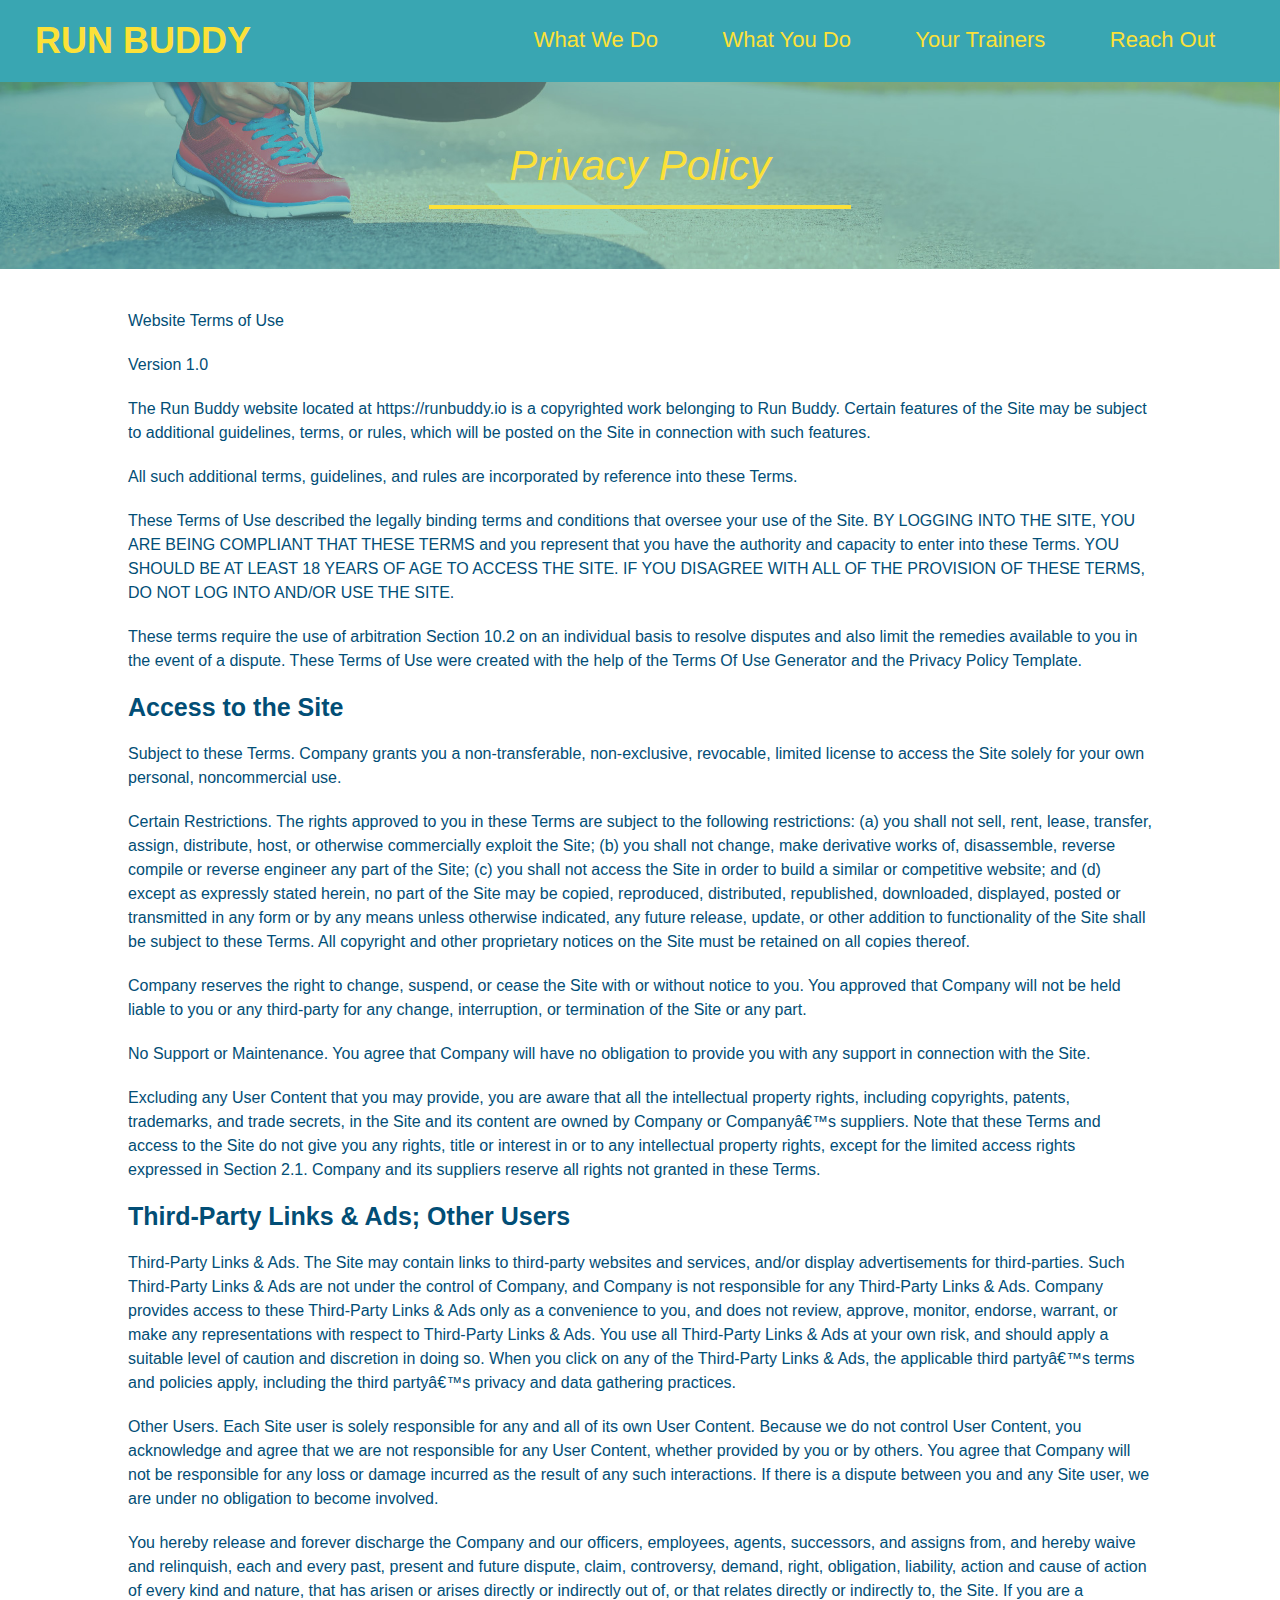
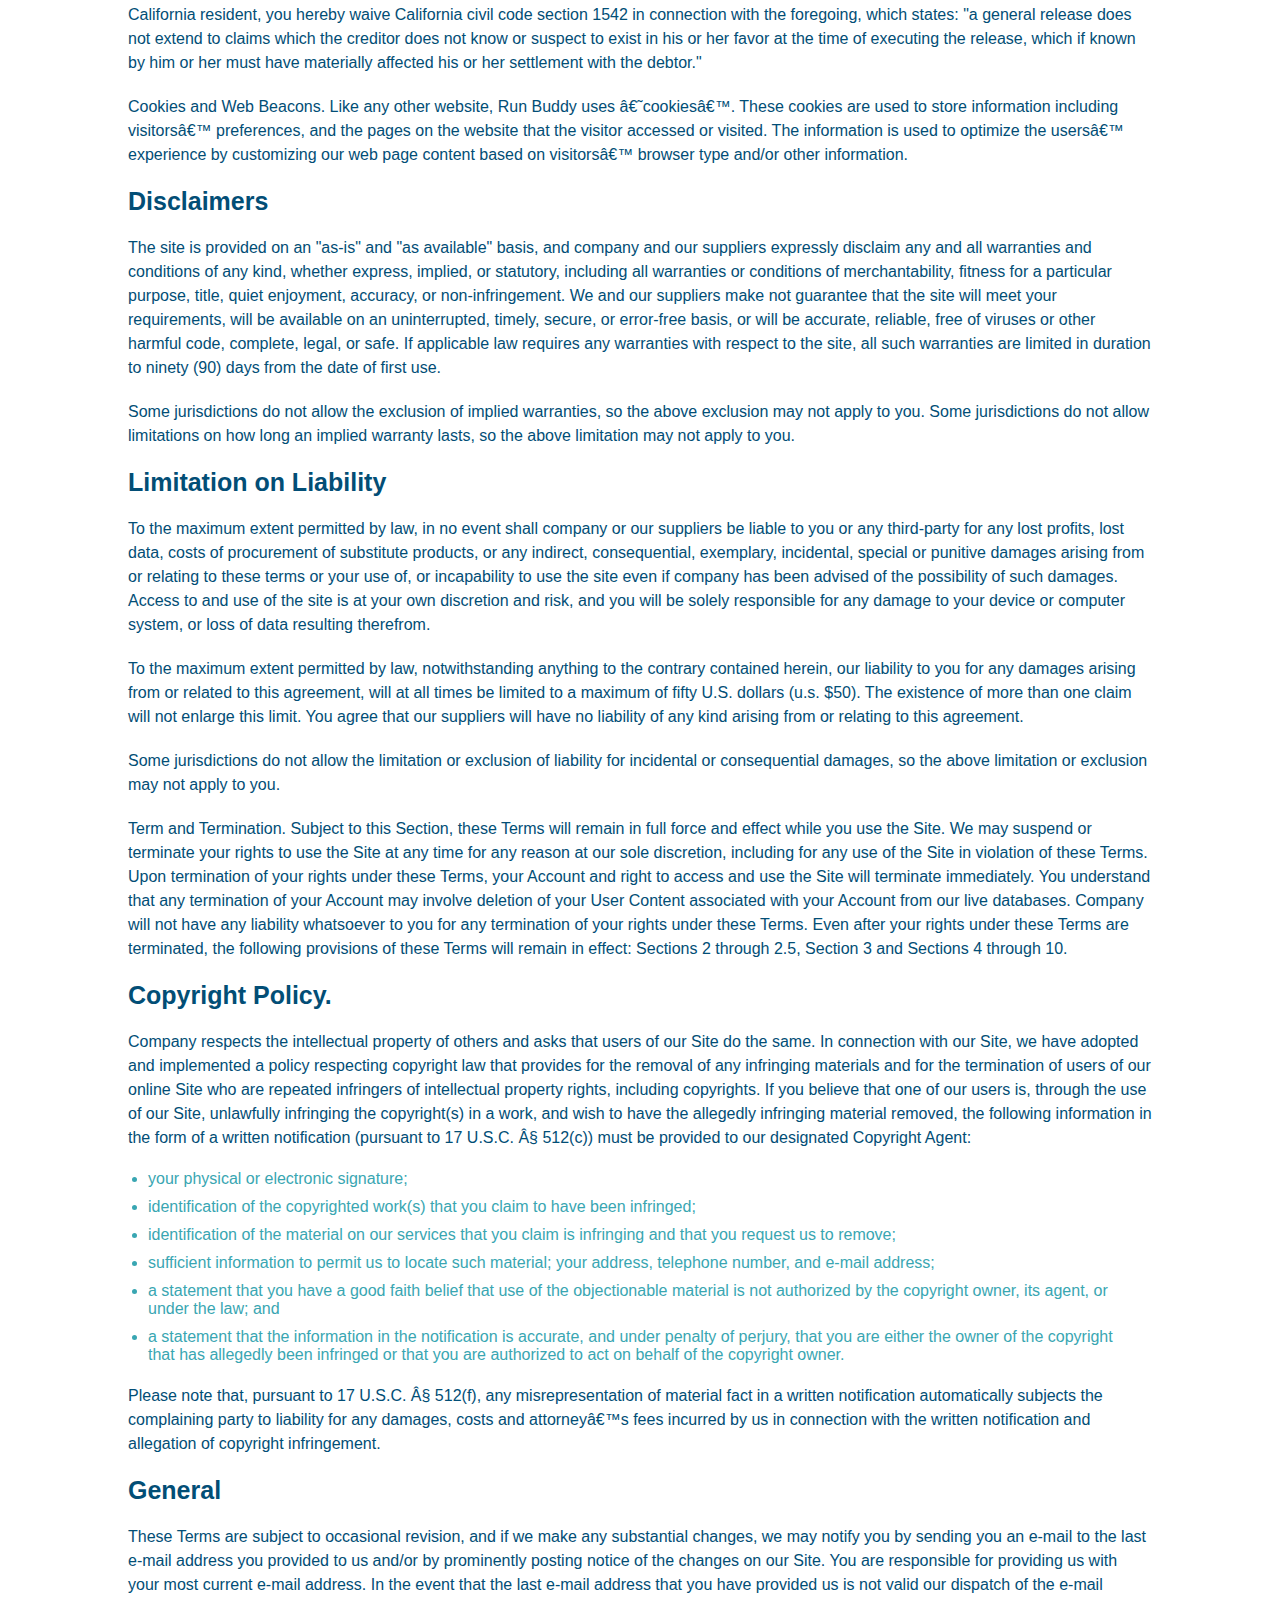
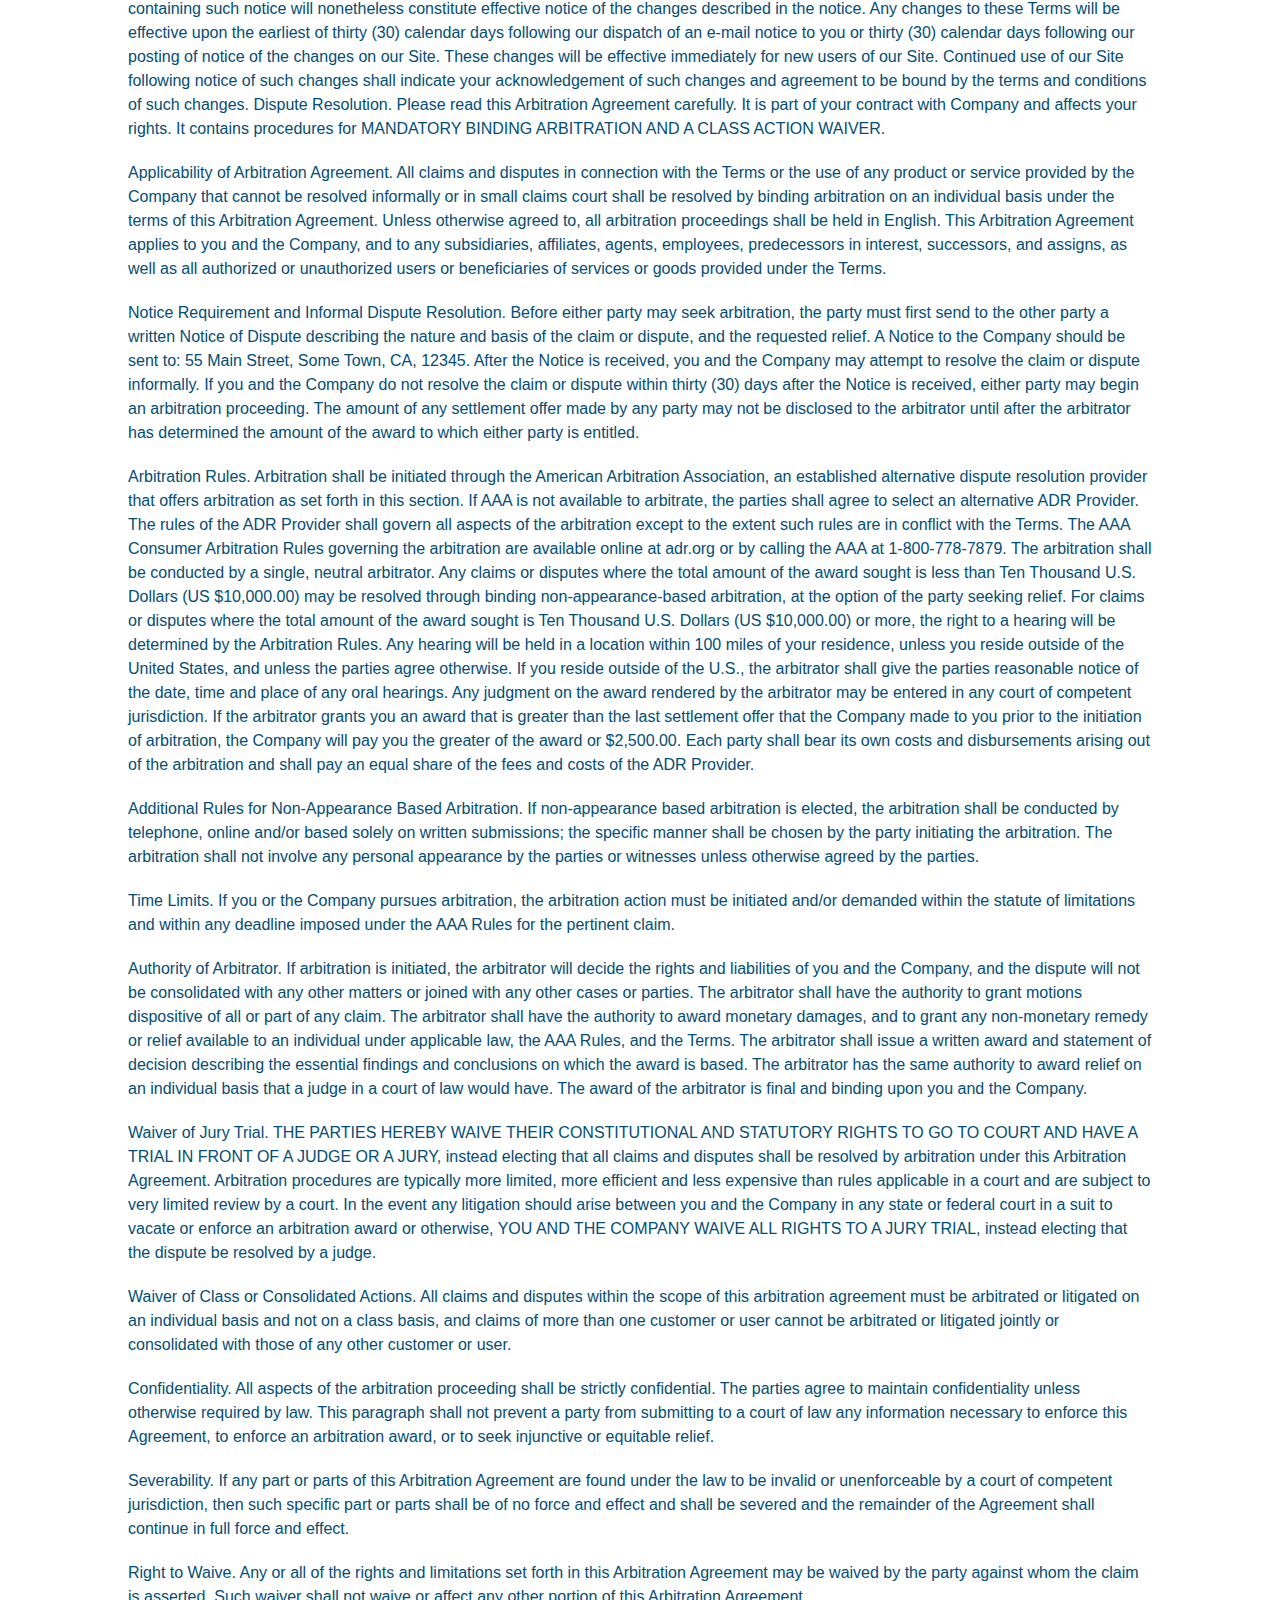
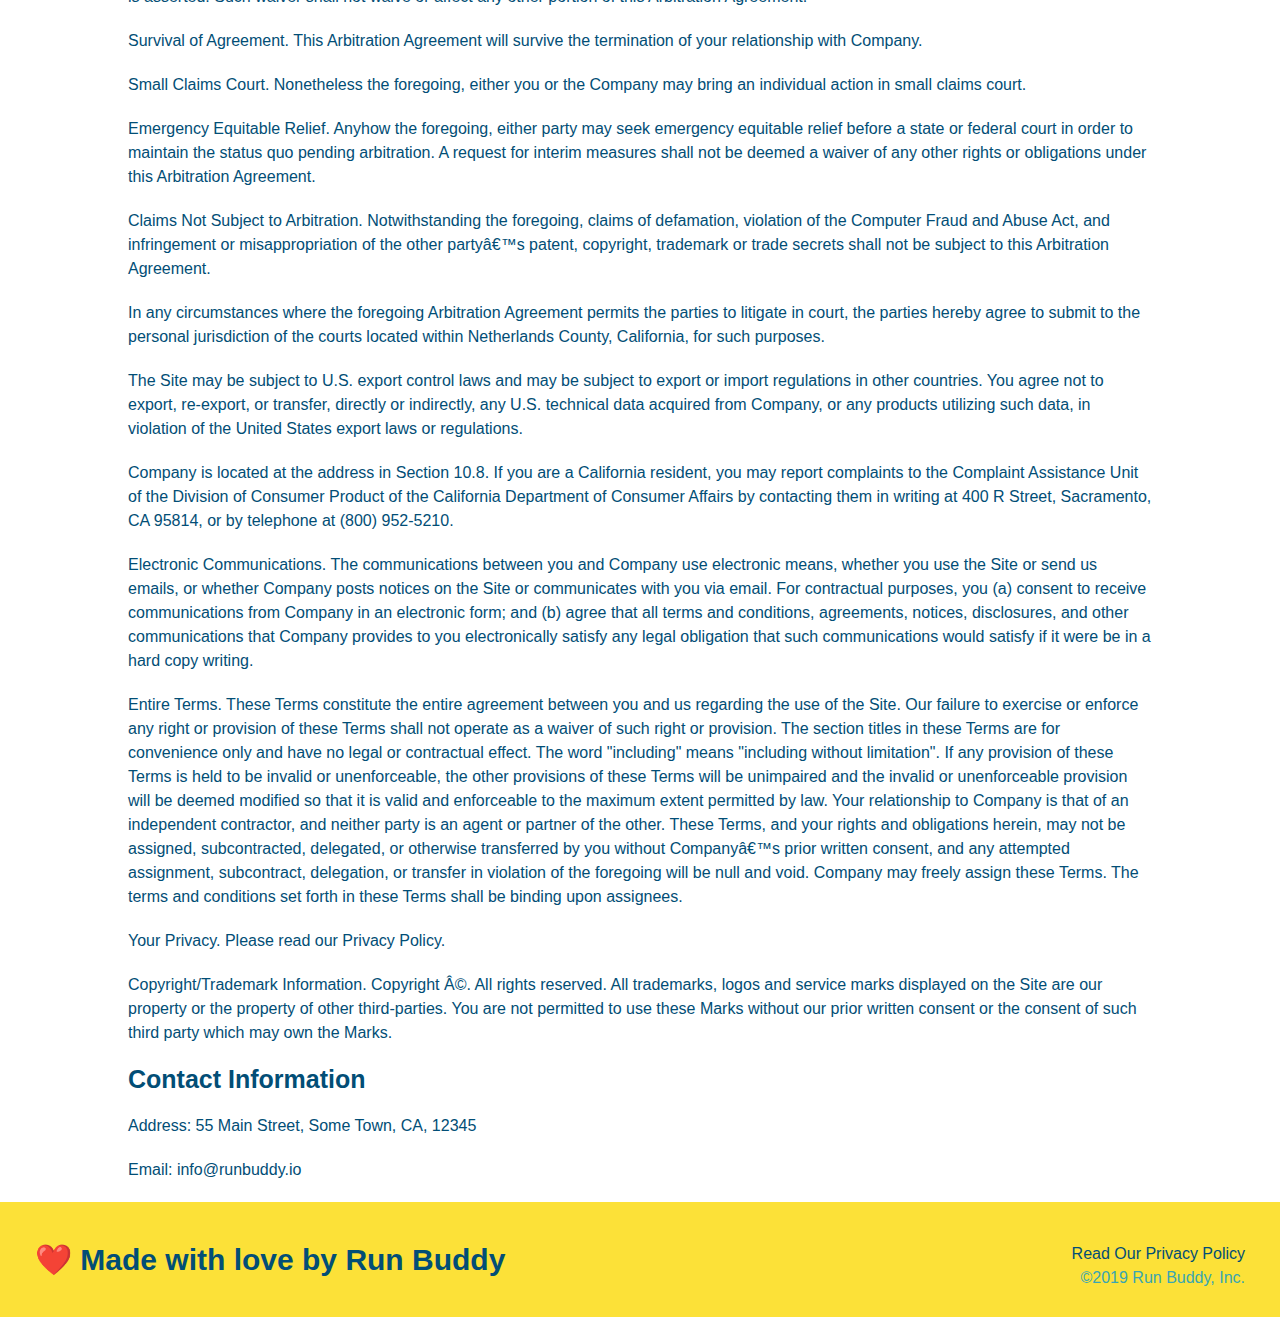
==== privacy-policy.html @ 87c9208b "Navigation updates" ====
<html lang="en">
    <head>
        <link rel="stylesheet" href="./assets/css/style.css">
        <link rel="stylesheet" href="./assets/css/secondary-styles.css">
        <meta charset="UTF-8" />
        <title>Privacy Policy - Run Buddy</title>
    </head>
    <header>
        <h1>
           <a href="./index.html">RUN BUDDY</a> 
        </h1>
        <nav>
            <ul>
                <li>
                    <a href="./index.html#what-we-do">What We Do</a>
                </li>
                <li>
                    <a href="./index.html#what-you-do">What You Do</a>
                </li>
                <li>
                    <a href="./index.html#your-trainers">Your Trainers</a>
                </li>
                <li>
                    <a href="./index.html#reach-out">Reach Out</a>
                </li>
            </ul>

        </nav>
    </header>
    <section class="hero">
        <h2 class="page-title">
            Privacy Policy
        </h2>
    </section>
    <article class="secondary-content">
        
      <p>
        Website Terms of Use
      </p>

      <p>
        Version 1.0
      </p>

      <p>
        The Run Buddy website located at https://runbuddy.io is a copyrighted work belonging to Run Buddy. Certain
        features of the Site may be subject to additional guidelines, terms, or rules, which will be posted on the Site
        in connection with such features.
      </p>

      <p>
        All such additional terms, guidelines, and rules are incorporated by reference into these Terms.
      </p>

      <p>
        These Terms of Use described the legally binding terms and conditions that oversee your use of the Site. BY
        LOGGING INTO THE SITE, YOU ARE BEING COMPLIANT THAT THESE TERMS and you represent that you have the authority
        and capacity to enter into these Terms. YOU SHOULD BE AT LEAST 18 YEARS OF AGE TO ACCESS THE SITE. IF YOU
        DISAGREE WITH ALL OF THE PROVISION OF THESE TERMS, DO NOT LOG INTO AND/OR USE THE SITE.
      </p>

      <p>
        These terms require the use of arbitration Section 10.2 on an individual basis to resolve disputes and also
        limit the remedies available to you in the event of a dispute. These Terms of Use were created with the help of
        the Terms Of Use Generator and the Privacy Policy Template.
      </p>

      <h3>
        Access to the Site
      </h3>

      <p>
        Subject to these Terms. Company grants you a non-transferable, non-exclusive, revocable, limited license to
        access the Site solely for your own personal, noncommercial use.
      </p>

      <p>
        Certain Restrictions. The rights approved to you in these Terms are subject to the following restrictions: (a)
        you shall not sell, rent, lease, transfer, assign, distribute, host, or otherwise commercially exploit the Site;
        (b) you shall not change, make derivative works of, disassemble, reverse compile or reverse engineer any part of
        the Site; (c) you shall not access the Site in order to build a similar or competitive website; and (d) except
        as expressly stated herein, no part of the Site may be copied, reproduced, distributed, republished, downloaded,
        displayed, posted or transmitted in any form or by any means unless otherwise indicated, any future release,
        update, or other addition to functionality of the Site shall be subject to these Terms. All copyright and other
        proprietary notices on the Site must be retained on all copies thereof.
      </p>

      <p>
        Company reserves the right to change, suspend, or cease the Site with or without notice to you. You approved
        that Company will not be held liable to you or any third-party for any change, interruption, or termination of
        the Site or any part.
      </p>

      <p>
        No Support or Maintenance. You agree that Company will have no obligation to provide you with any support in
        connection with the Site.
      </p>

      <p>
        Excluding any User Content that you may provide, you are aware that all the intellectual property rights,
        including copyrights, patents, trademarks, and trade secrets, in the Site and its content are owned by Company
        or Companyâ€™s suppliers. Note that these Terms and access to the Site do not give you any rights, title or
        interest in or to any intellectual property rights, except for the limited access rights expressed in Section
        2.1. Company and its suppliers reserve all rights not granted in these Terms.
      </p>

      <h3>
        Third-Party Links & Ads; Other Users
      </h3>

      <p>
        Third-Party Links & Ads. The Site may contain links to third-party websites and services, and/or display
        advertisements for third-parties. Such Third-Party Links & Ads are not under the control of Company, and Company
        is not responsible for any Third-Party Links & Ads. Company provides access to these Third-Party Links & Ads
        only as a convenience to you, and does not review, approve, monitor, endorse, warrant, or make any
        representations with respect to Third-Party Links & Ads. You use all Third-Party Links & Ads at your own risk,
        and should apply a suitable level of caution and discretion in doing so. When you click on any of the
        Third-Party Links & Ads, the applicable third partyâ€™s terms and policies apply, including the third partyâ€™s
        privacy and data gathering practices.
      </p>

      <p>
        Other Users. Each Site user is solely responsible for any and all of its own User Content. Because we do not
        control User Content, you acknowledge and agree that we are not responsible for any User Content, whether
        provided by you or by others. You agree that Company will not be responsible for any loss or damage incurred as
        the result of any such interactions. If there is a dispute between you and any Site user, we are under no
        obligation to become involved.
      </p>

      <p>
        You hereby release and forever discharge the Company and our officers, employees, agents, successors, and
        assigns from, and hereby waive and relinquish, each and every past, present and future dispute, claim,
        controversy, demand, right, obligation, liability, action and cause of action of every kind and nature, that has
        arisen or arises directly or indirectly out of, or that relates directly or indirectly to, the Site. If you are
        a California resident, you hereby waive California civil code section 1542 in connection with the foregoing,
        which states: "a general release does not extend to claims which the creditor does not know or suspect to exist
        in his or her favor at the time of executing the release, which if known by him or her must have materially
        affected his or her settlement with the debtor."
      </p>

      <p>
        Cookies and Web Beacons. Like any other website, Run Buddy uses â€˜cookiesâ€™. These cookies are used to store
        information including visitorsâ€™ preferences, and the pages on the website that the visitor accessed or visited.
        The information is used to optimize the usersâ€™ experience by customizing our web page content based on visitorsâ€™
        browser type and/or other information.
      </p>

      <h3>
        Disclaimers
      </h3>

      <p>
        The site is provided on an "as-is" and "as available" basis, and company and our suppliers expressly disclaim
        any and all warranties and conditions of any kind, whether express, implied, or statutory, including all
        warranties or conditions of merchantability, fitness for a particular purpose, title, quiet enjoyment, accuracy,
        or non-infringement. We and our suppliers make not guarantee that the site will meet your requirements, will be
        available on an uninterrupted, timely, secure, or error-free basis, or will be accurate, reliable, free of
        viruses or other harmful code, complete, legal, or safe. If applicable law requires any warranties with respect
        to the site, all such warranties are limited in duration to ninety (90) days from the date of first use.
      </p>

      <p>
        Some jurisdictions do not allow the exclusion of implied warranties, so the above exclusion may not apply to
        you. Some jurisdictions do not allow limitations on how long an implied warranty lasts, so the above limitation
        may not apply to you.
      </p>

      <h3>
        Limitation on Liability
      </h3>

      <p>
        To the maximum extent permitted by law, in no event shall company or our suppliers be liable to you or any
        third-party for any lost profits, lost data, costs of procurement of substitute products, or any indirect,
        consequential, exemplary, incidental, special or punitive damages arising from or relating to these terms or
        your use of, or incapability to use the site even if company has been advised of the possibility of such
        damages. Access to and use of the site is at your own discretion and risk, and you will be solely responsible
        for any damage to your device or computer system, or loss of data resulting therefrom.
      </p>

      <p>
        To the maximum extent permitted by law, notwithstanding anything to the contrary contained herein, our liability
        to you for any damages arising from or related to this agreement, will at all times be limited to a maximum of
        fifty U.S. dollars (u.s. $50). The existence of more than one claim will not enlarge this limit. You agree that
        our suppliers will have no liability of any kind arising from or relating to this agreement.
      </p>

      <p>
        Some jurisdictions do not allow the limitation or exclusion of liability for incidental or consequential
        damages, so the above limitation or exclusion may not apply to you.
      </p>

      <p>
        Term and Termination. Subject to this Section, these Terms will remain in full force and effect while you use
        the Site. We may suspend or terminate your rights to use the Site at any time for any reason at our sole
        discretion, including for any use of the Site in violation of these Terms. Upon termination of your rights under
        these Terms, your Account and right to access and use the Site will terminate immediately. You understand that
        any termination of your Account may involve deletion of your User Content associated with your Account from our
        live databases. Company will not have any liability whatsoever to you for any termination of your rights under
        these Terms. Even after your rights under these Terms are terminated, the following provisions of these Terms
        will remain in effect: Sections 2 through 2.5, Section 3 and Sections 4 through 10.
      </p>

      <h3>
        Copyright Policy.
      </h3>

      <p>
        Company respects the intellectual property of others and asks that users of our Site do the same. In connection
        with our Site, we have adopted and implemented a policy respecting copyright law that provides for the removal
        of any infringing materials and for the termination of users of our online Site who are repeated infringers of
        intellectual property rights, including copyrights. If you believe that one of our users is, through the use of
        our Site, unlawfully infringing the copyright(s) in a work, and wish to have the allegedly infringing material
        removed, the following information in the form of a written notification (pursuant to 17 U.S.C. Â§ 512(c)) must
        be provided to our designated Copyright Agent:
      </p>

      <ul>
        <li>
          your physical or electronic signature;
        </li>
        <li>
          identification of the copyrighted work(s) that you claim to have been infringed;
        </li>
        <li>
          identification of the material on our services that you claim is infringing and that you request us to remove;
        </li>
        <li>
          sufficient information to permit us to locate such material; your address, telephone number, and e-mail
          address;
        </li>
        <li>
          a statement that you have a good faith belief that use of the objectionable material is not authorized by the
          copyright owner, its agent, or under the law; and
        </li>
        <li>
          a statement that the information in the notification is accurate, and under penalty of perjury, that you are
          either the owner of the copyright that has allegedly been infringed or that you are authorized to act on
          behalf of the copyright owner.
        </li>
      </ul>

      <p>
        Please note that, pursuant to 17 U.S.C. Â§ 512(f), any misrepresentation of material fact in a written
        notification automatically subjects the complaining party to liability for any damages, costs and attorneyâ€™s
        fees incurred by us in connection with the written notification and allegation of copyright infringement.
      </p>

      <h3>
        General
      </h3>

      <p>
        These Terms are subject to occasional revision, and if we make any substantial changes, we may notify you by
        sending you an e-mail to the last e-mail address you provided to us and/or by prominently posting notice of the
        changes on our Site. You are responsible for providing us with your most current e-mail address. In the event
        that the last e-mail address that you have provided us is not valid our dispatch of the e-mail containing such
        notice will nonetheless constitute effective notice of the changes described in the notice. Any changes to these
        Terms will be effective upon the earliest of thirty (30) calendar days following our dispatch of an e-mail
        notice to you or thirty (30) calendar days following our posting of notice of the changes on our Site. These
        changes will be effective immediately for new users of our Site. Continued use of our Site following notice of
        such changes shall indicate your acknowledgement of such changes and agreement to be bound by the terms and
        conditions of such changes. Dispute Resolution. Please read this Arbitration Agreement carefully. It is part of
        your contract with Company and affects your rights. It contains procedures for MANDATORY BINDING ARBITRATION AND
        A CLASS ACTION WAIVER.
      </p>

      <p>
        Applicability of Arbitration Agreement. All claims and disputes in connection with the Terms or the use of any
        product or service provided by the Company that cannot be resolved informally or in small claims court shall be
        resolved by binding arbitration on an individual basis under the terms of this Arbitration Agreement. Unless
        otherwise agreed to, all arbitration proceedings shall be held in English. This Arbitration Agreement applies to
        you and the Company, and to any subsidiaries, affiliates, agents, employees, predecessors in interest,
        successors, and assigns, as well as all authorized or unauthorized users or beneficiaries of services or goods
        provided under the Terms.
      </p>

      <p>
        Notice Requirement and Informal Dispute Resolution. Before either party may seek arbitration, the party must
        first send to the other party a written Notice of Dispute describing the nature and basis of the claim or
        dispute, and the requested relief. A Notice to the Company should be sent to: 55 Main Street, Some Town, CA,
        12345. After the Notice is received, you and the Company may attempt to resolve the claim or dispute informally.
        If you and the Company do not resolve the claim or dispute within thirty (30) days after the Notice is received,
        either party may begin an arbitration proceeding. The amount of any settlement offer made by any party may not
        be disclosed to the arbitrator until after the arbitrator has determined the amount of the award to which either
        party is entitled.
      </p>

      <p>
        Arbitration Rules. Arbitration shall be initiated through the American Arbitration Association, an established
        alternative dispute resolution provider that offers arbitration as set forth in this section. If AAA is not
        available to arbitrate, the parties shall agree to select an alternative ADR Provider. The rules of the ADR
        Provider shall govern all aspects of the arbitration except to the extent such rules are in conflict with the
        Terms. The AAA Consumer Arbitration Rules governing the arbitration are available online at adr.org or by
        calling the AAA at 1-800-778-7879. The arbitration shall be conducted by a single, neutral arbitrator. Any
        claims or disputes where the total amount of the award sought is less than Ten Thousand U.S. Dollars (US
        $10,000.00) may be resolved through binding non-appearance-based arbitration, at the option of the party seeking
        relief. For claims or disputes where the total amount of the award sought is Ten Thousand U.S. Dollars (US
        $10,000.00) or more, the right to a hearing will be determined by the Arbitration Rules. Any hearing will be
        held in a location within 100 miles of your residence, unless you reside outside of the United States, and
        unless the parties agree otherwise. If you reside outside of the U.S., the arbitrator shall give the parties
        reasonable notice of the date, time and place of any oral hearings. Any judgment on the award rendered by the
        arbitrator may be entered in any court of competent jurisdiction. If the arbitrator grants you an award that is
        greater than the last settlement offer that the Company made to you prior to the initiation of arbitration, the
        Company will pay you the greater of the award or $2,500.00. Each party shall bear its own costs and
        disbursements arising out of the arbitration and shall pay an equal share of the fees and costs of the ADR
        Provider.
      </p>

      <p>
        Additional Rules for Non-Appearance Based Arbitration. If non-appearance based arbitration is elected, the
        arbitration shall be conducted by telephone, online and/or based solely on written submissions; the specific
        manner shall be chosen by the party initiating the arbitration. The arbitration shall not involve any personal
        appearance by the parties or witnesses unless otherwise agreed by the parties.
      </p>

      <p>
        Time Limits. If you or the Company pursues arbitration, the arbitration action must be initiated and/or demanded
        within the statute of limitations and within any deadline imposed under the AAA Rules for the pertinent claim.
      </p>

      <p>
        Authority of Arbitrator. If arbitration is initiated, the arbitrator will decide the rights and liabilities of
        you and the Company, and the dispute will not be consolidated with any other matters or joined with any other
        cases or parties. The arbitrator shall have the authority to grant motions dispositive of all or part of any
        claim. The arbitrator shall have the authority to award monetary damages, and to grant any non-monetary remedy
        or relief available to an individual under applicable law, the AAA Rules, and the Terms. The arbitrator shall
        issue a written award and statement of decision describing the essential findings and conclusions on which the
        award is based. The arbitrator has the same authority to award relief on an individual basis that a judge in a
        court of law would have. The award of the arbitrator is final and binding upon you and the Company.
      </p>

      <p>
        Waiver of Jury Trial. THE PARTIES HEREBY WAIVE THEIR CONSTITUTIONAL AND STATUTORY RIGHTS TO GO TO COURT AND HAVE
        A TRIAL IN FRONT OF A JUDGE OR A JURY, instead electing that all claims and disputes shall be resolved by
        arbitration under this Arbitration Agreement. Arbitration procedures are typically more limited, more efficient
        and less expensive than rules applicable in a court and are subject to very limited review by a court. In the
        event any litigation should arise between you and the Company in any state or federal court in a suit to vacate
        or enforce an arbitration award or otherwise, YOU AND THE COMPANY WAIVE ALL RIGHTS TO A JURY TRIAL, instead
        electing that the dispute be resolved by a judge.
      </p>

      <p>
        Waiver of Class or Consolidated Actions. All claims and disputes within the scope of this arbitration agreement
        must be arbitrated or litigated on an individual basis and not on a class basis, and claims of more than one
        customer or user cannot be arbitrated or litigated jointly or consolidated with those of any other customer or
        user.
      </p>

      <p>
        Confidentiality. All aspects of the arbitration proceeding shall be strictly confidential. The parties agree to
        maintain confidentiality unless otherwise required by law. This paragraph shall not prevent a party from
        submitting to a court of law any information necessary to enforce this Agreement, to enforce an arbitration
        award, or to seek injunctive or equitable relief.
      </p>

      <p>
        Severability. If any part or parts of this Arbitration Agreement are found under the law to be invalid or
        unenforceable by a court of competent jurisdiction, then such specific part or parts shall be of no force and
        effect and shall be severed and the remainder of the Agreement shall continue in full force and effect.
      </p>

      <p>
        Right to Waive. Any or all of the rights and limitations set forth in this Arbitration Agreement may be waived
        by the party against whom the claim is asserted. Such waiver shall not waive or affect any other portion of this
        Arbitration Agreement.
      </p>

      <p>
        Survival of Agreement. This Arbitration Agreement will survive the termination of your relationship with
        Company.
      </p>

      <p>
        Small Claims Court. Nonetheless the foregoing, either you or the Company may bring an individual action in small
        claims court.
      </p>

      <p>
        Emergency Equitable Relief. Anyhow the foregoing, either party may seek emergency equitable relief before a
        state or federal court in order to maintain the status quo pending arbitration. A request for interim measures
        shall not be deemed a waiver of any other rights or obligations under this Arbitration Agreement.
      </p>

      <p>
        Claims Not Subject to Arbitration. Notwithstanding the foregoing, claims of defamation, violation of the
        Computer Fraud and Abuse Act, and infringement or misappropriation of the other partyâ€™s patent, copyright,
        trademark or trade secrets shall not be subject to this Arbitration Agreement.
      </p>

      <p>
        In any circumstances where the foregoing Arbitration Agreement permits the parties to litigate in court, the
        parties hereby agree to submit to the personal jurisdiction of the courts located within Netherlands County,
        California, for such purposes.
      </p>

      <p>
        The Site may be subject to U.S. export control laws and may be subject to export or import regulations in other
        countries. You agree not to export, re-export, or transfer, directly or indirectly, any U.S. technical data
        acquired from Company, or any products utilizing such data, in violation of the United States export laws or
        regulations.
      </p>

      <p>
        Company is located at the address in Section 10.8. If you are a California resident, you may report complaints
        to the Complaint Assistance Unit of the Division of Consumer Product of the California Department of Consumer
        Affairs by contacting them in writing at 400 R Street, Sacramento, CA 95814, or by telephone at (800) 952-5210.
      </p>

      <p>
        Electronic Communications. The communications between you and Company use electronic means, whether you use the
        Site or send us emails, or whether Company posts notices on the Site or communicates with you via email. For
        contractual purposes, you (a) consent to receive communications from Company in an electronic form; and (b)
        agree that all terms and conditions, agreements, notices, disclosures, and other communications that Company
        provides to you electronically satisfy any legal obligation that such communications would satisfy if it were be
        in a hard copy writing.
      </p>

      <p>
        Entire Terms. These Terms constitute the entire agreement between you and us regarding the use of the Site. Our
        failure to exercise or enforce any right or provision of these Terms shall not operate as a waiver of such right
        or provision. The section titles in these Terms are for convenience only and have no legal or contractual
        effect. The word "including" means "including without limitation". If any provision of these Terms is held to be
        invalid or unenforceable, the other provisions of these Terms will be unimpaired and the invalid or
        unenforceable provision will be deemed modified so that it is valid and enforceable to the maximum extent
        permitted by law. Your relationship to Company is that of an independent contractor, and neither party is an
        agent or partner of the other. These Terms, and your rights and obligations herein, may not be assigned,
        subcontracted, delegated, or otherwise transferred by you without Companyâ€™s prior written consent, and any
        attempted assignment, subcontract, delegation, or transfer in violation of the foregoing will be null and void.
        Company may freely assign these Terms. The terms and conditions set forth in these Terms shall be binding upon
        assignees.
      </p>

      <p>
        Your Privacy. Please read our Privacy Policy.
      </p>

      <p>
        Copyright/Trademark Information. Copyright Â©. All rights reserved. All trademarks, logos and service marks
        displayed on the Site are our property or the property of other third-parties. You are not permitted to use
        these Marks without our prior written consent or the consent of such third party which may own the Marks.
      </p>

      <h3>
        Contact Information
      </h3>

      <p>
        Address: 55 Main Street, Some Town, CA, 12345
      </p>

      <p>
        Email: info@runbuddy.io
      </p>

    </article>
    <body>
    </body>
    <footer>
        <h2>❤️ Made with love by Run Buddy</h2>
        <div>
            <a>Read Our Privacy Policy</a><br />
            &copy;2019 Run Buddy, Inc. 
        </div>
    </footer>
</html>
---- assets/css/style.css ----
* {
    margin: 0;
    padding: 0;
    box-sizing: border-box;
}
header {
    padding: 20px 35px;
    background-color: #39a6b2;
}

header h1 {
    font-weight: bold;
    font-size: 36px;
    color: #39a6b2;
    margin: 0;
    display: inline;
}

header a {
    text-decoration: none;
    color: #fce138;
}

header nav {
    float: right;
    margin: 7px 0;
}

header nav ul li {
    display: inline;
}

header nav ul li a {
    margin: 0 30px;
    font-weight: lighter;
    font-size: 22px;
}

footer {
    background: #fce138;
    width: 100%;
    padding: 40px 35px;
}

footer h2 {
    display: inline;
    color: #024e76;
    font-size: 30px;
    margin: 0;  
}

footer div {
    float: right;
    line-height: 1.5;
    text-align: right;
}

footer a {
    color: #024e76;
}

section {
    padding: 60px;
}

.hero {
    background-image: url("../images/hero-bg.jpg");
    height: 600px;
    background-size: cover;
    background-position: center;
    position: relative;
}

.hero-form {
    background-color: #fce138;
    padding: 20px;
    width: 500px;
    color: #024e76;
    border: solid 3px #024e76;
    position: absolute;
    bottom: 120px;
    right: 140px;
}

body {
    color:#39a6b2;
    font-family: Arial, Helvetica, sans-serif;
}

.hero-form h3 {
    font-size: 30px;
    margin: 0px;
}

.hero-form p{
    margin: 5px 0 15px 0
}

.form-input {
   border: 1px solid #024e76;
   display: block;
   padding: 7px 15px;
   font-size: 16px;
   color: #024e76;
   width: 100%;
   margin-bottom: 15px;
}

.hero-form label {
    margin: 0 5px;
}

.hero-form button {
background-color: #024e76;
color: #fce138;
border: none;
padding: 10px 20px;
font-size: 16px;
}

.intro {
    text-align: center;
}

.intro p {
    line-height: 1.7;
    color: #39a6b2;
    width: 80%;
    font-size: 20px;
    margin: 0 auto;
}

.steps {
    text-align: center;
    background: #fce138;
}

.section-title {
    font-size: 55px;
    color: #024e76;
    margin-bottom: 35px;
    padding: 0 100px 20px 100px;
    display: inline-block;
    border-bottom: 3px solid;
}

.primary-border {
    border-color: #fce138;
}

.secondary-border {
    border-color: #39a6b2;
}

.steps div {
    margin-bottom: 80px;
}

.steps img {
    width: 15%;
    margin: 10px 0;
}

.steps h3 {
    color: #024e76;
    font-size: 46px;
    margin-top: 10px;
}

.steps p {
    color: #39a6b2;
    font-size: 23px;
}

.steps span {
    font-size: 38px;
}

.trainers {
    text-align: center;
}

.trainer {
    width: 900px;
    margin: 0 auto 30px auto;
    background: #024e76;
    color: #fce138;
    overflow: auto;
}

.trainer img {
    width: 35%;
    float: left;
}

.trainer-bio {
    padding: 35px;
    float: left;
    width: 65%;
}

.text-left {
    text-align: left;
}

.text-right {
    text-align: right;
}

.trainer-bio h3 {
    font-size: 32px;
    margin-bottom: 8px;
}

.trainer-bio h4 {
    font-weight: lighter;
    font-size: 26px;
    margin-bottom: 25px;
}

.trainer-bio p {
    font-size: 17px;
    line-height: 1.3;
}

.contact {
    text-align: center;
    background: #024e76;
}

.contact h2 {
    color: #fce138;
}

.contact-info iframe {
    width: 400px;
    height: 400px;
}

.contact-info div {
    width: 410px;
    display: inline-block;
    vertical-align: top;
    text-align: left;
    margin: 30px 0 0 60px;
    color: white;
  }

  .contact-info h3 {
      color: #fce138;
      font-size: 32px;
  }
  .contact-info p, .contact-info address {
      margin: 20px 0;
      line-height: 1.5;
      font-size: 20px;
      font-style: normal;
  }

  .contact-info a {
      color: #fce138;
  }
---- assets/css/secondary-styles.css ----
.hero {
    background-position: bottom;
    height: auto;
    text-align: center;
    margin-bottom: 40px;
}

.page-title {
        color: #fce138;
        display: inline-block;
        border-bottom: solid 4px #fce138;
        padding: 0 80px 15px;
        font-weight: normal;
        font-size: 42px;
        font-style: italic;
}

.secondary-content {
    width: 80%;
    margin-left: auto;
    margin-right: auto;
    color: #024e76;
}

.secondary-content h3 {
    font-size: 25px;
    margin: 20px 0;
}

.secondary-content p {
    font-size: 16px;
    line-height: 1.5;
    margin: 20px 0;
}

.secondary-content ul {
    margin: 15px 20px;
}

.secondary-content li {
    color: #39a6b2;
    margin: 10px 0;
}
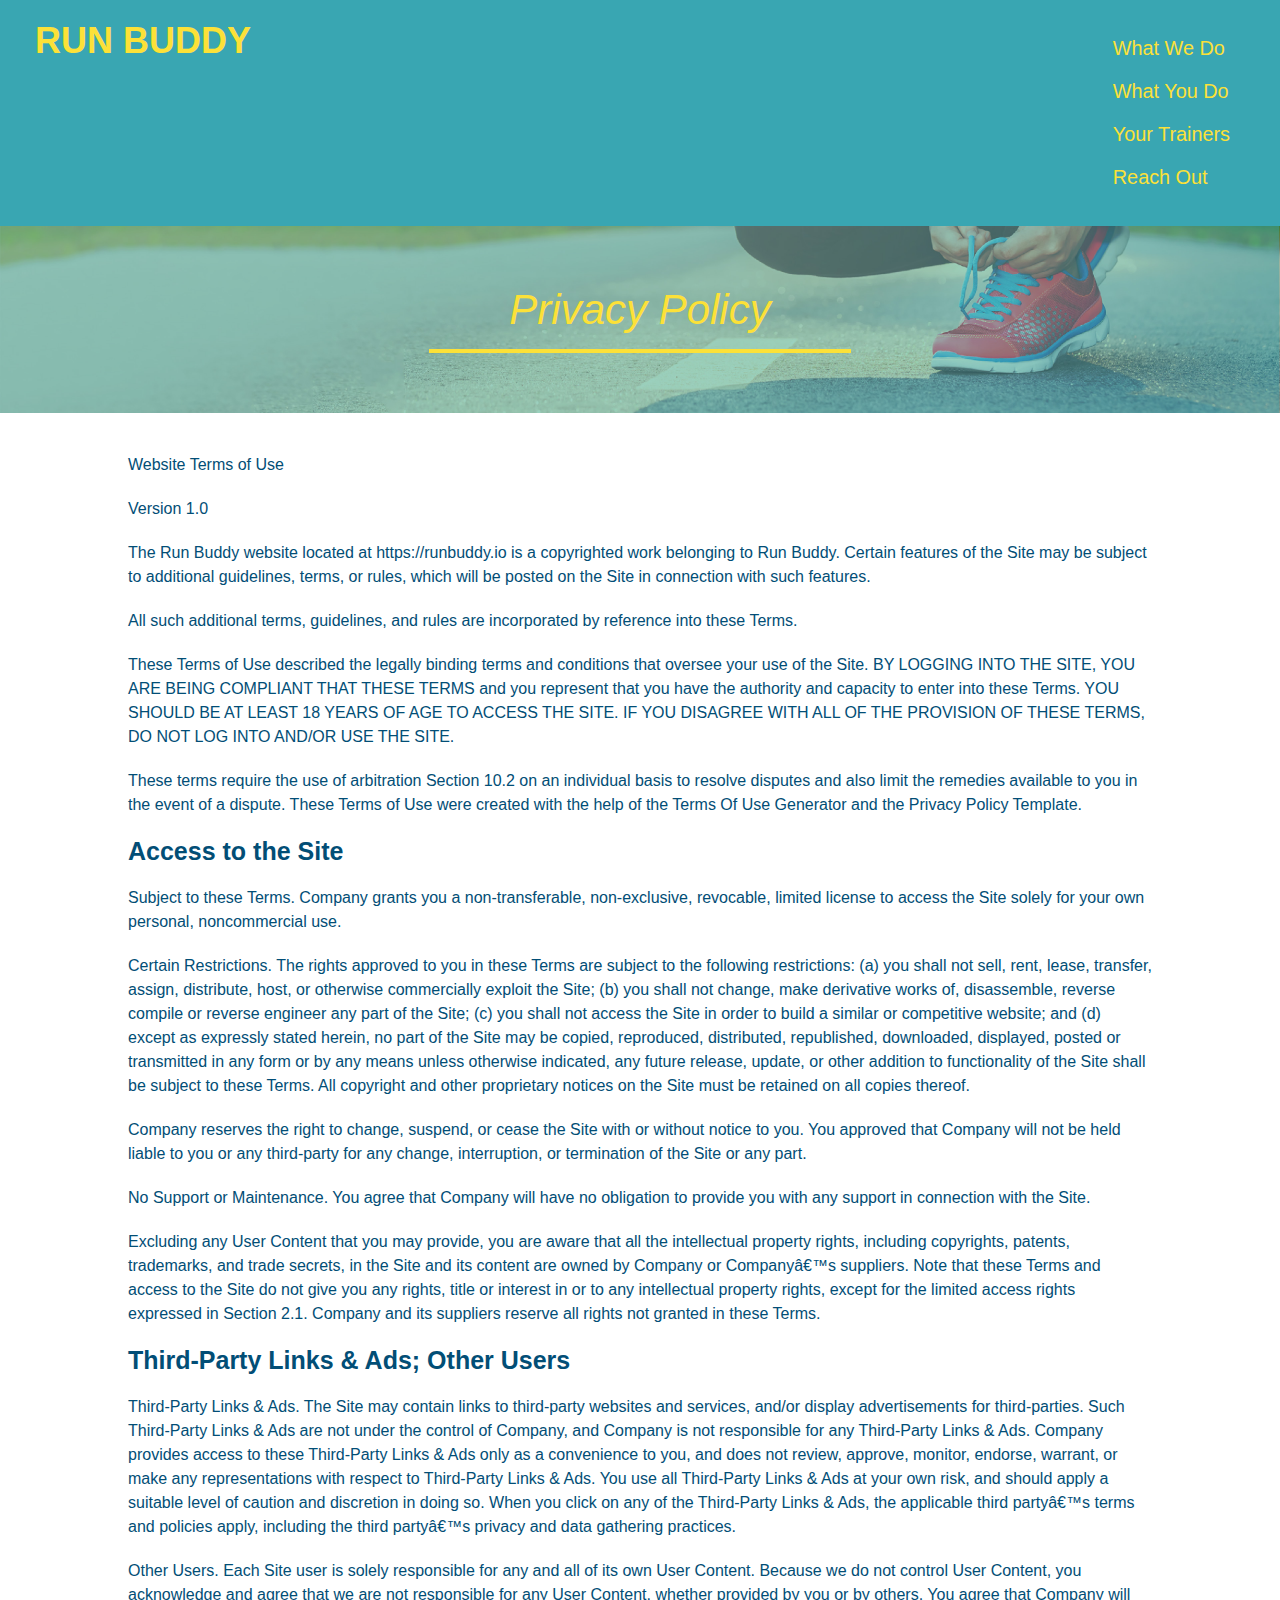
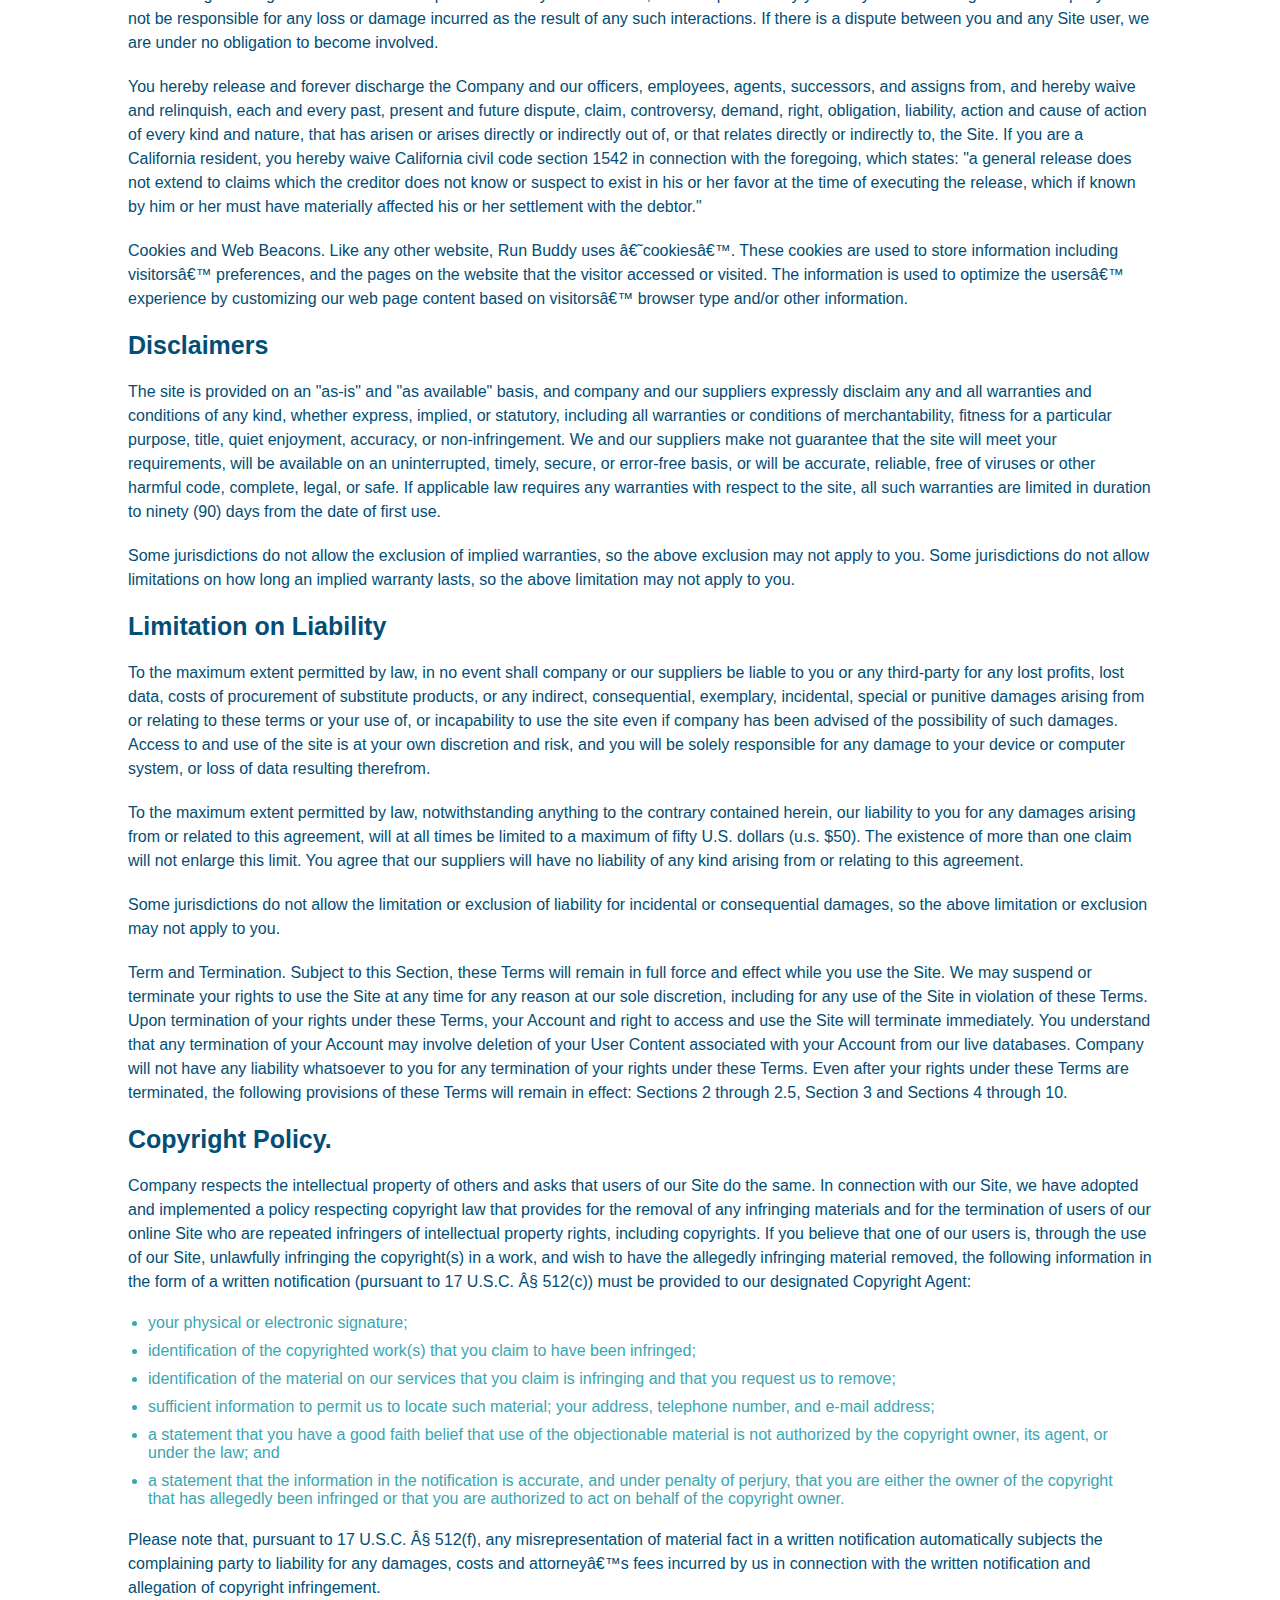
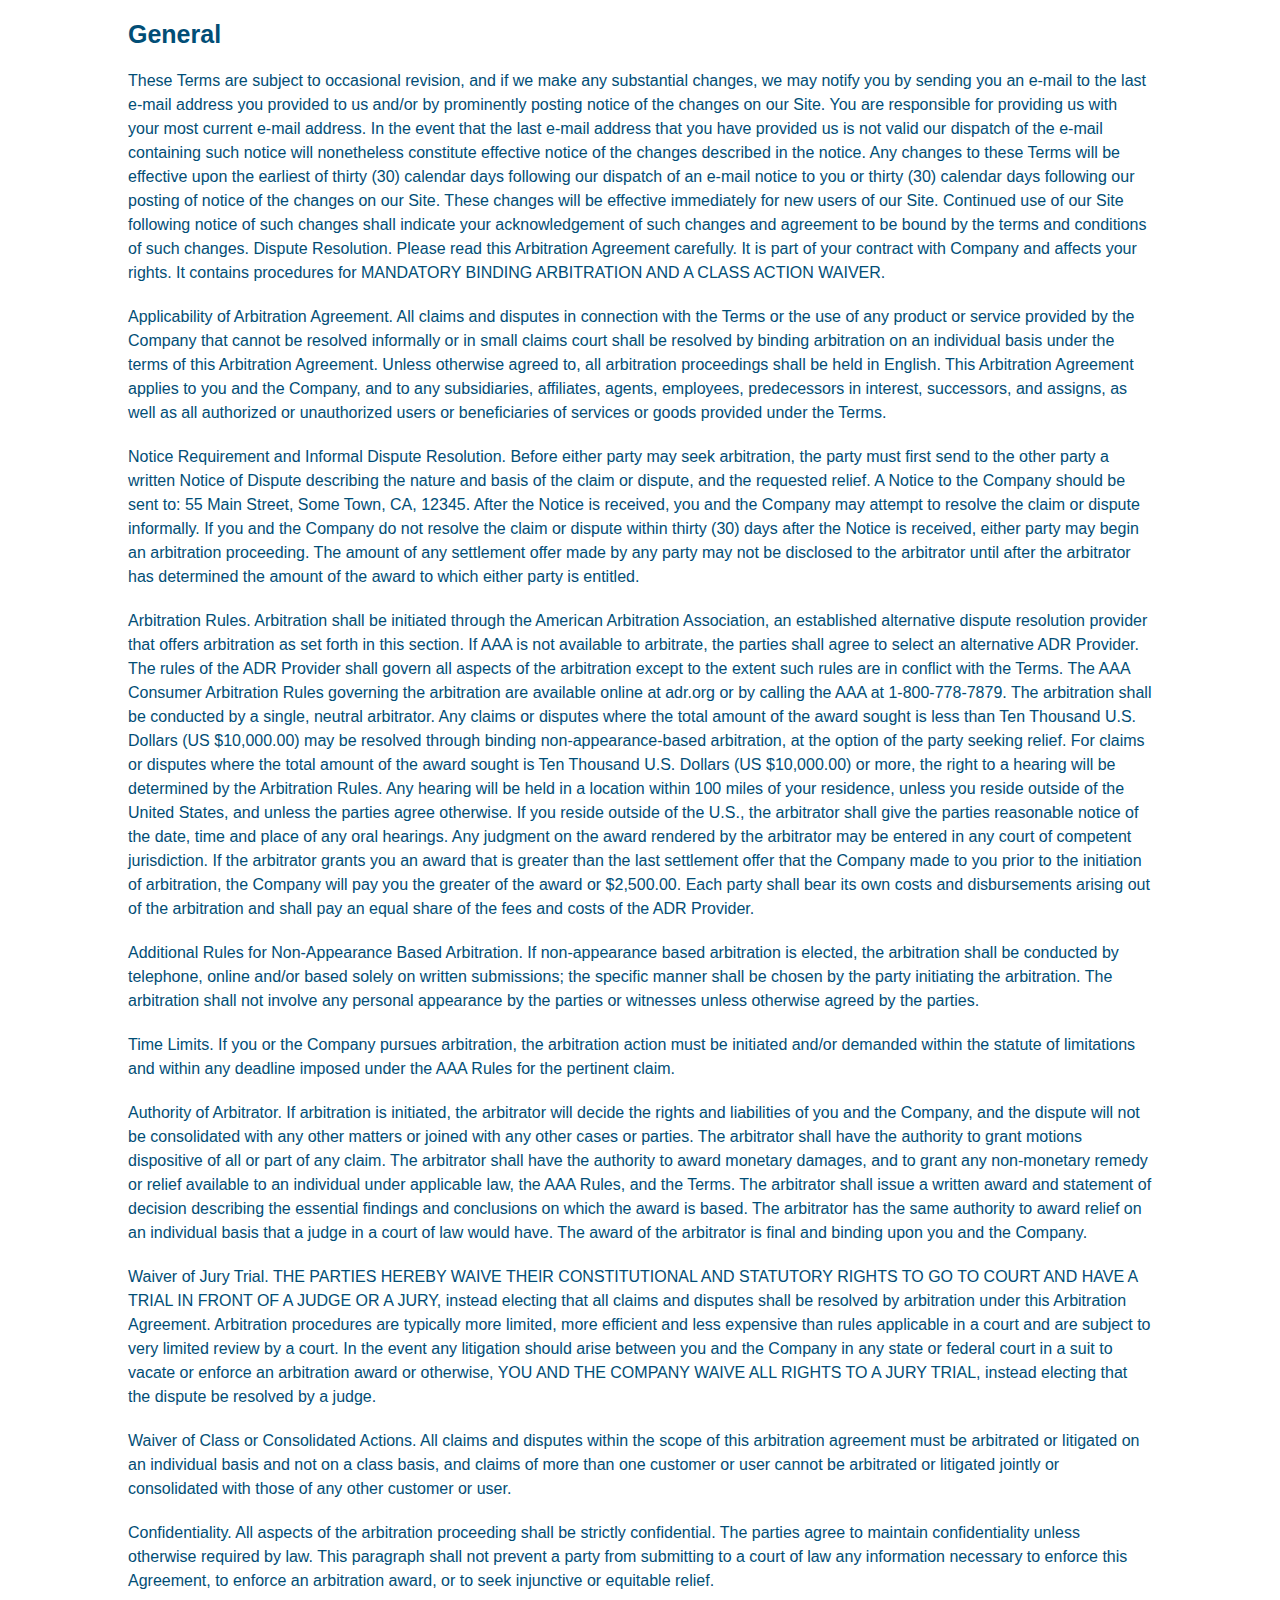
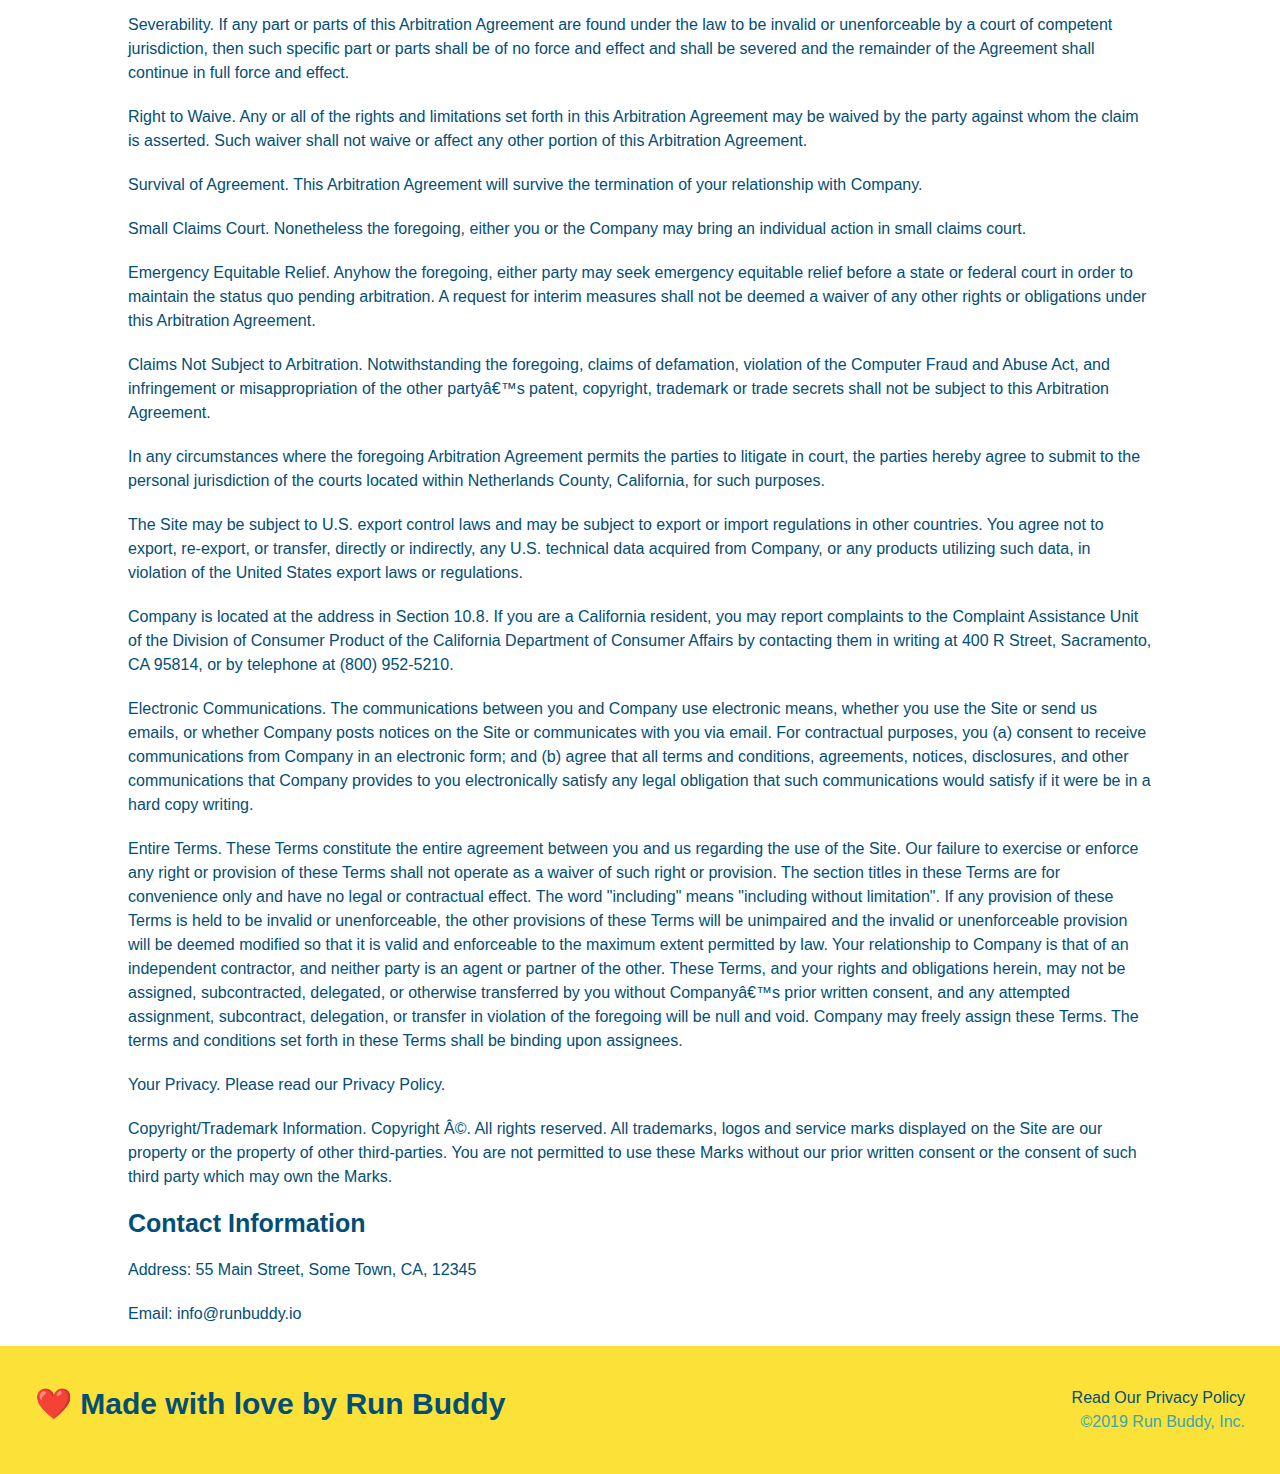
==== commit e3bf1ee2: "added shells for media queries in css" ====
--- a/privacy-policy.html
+++ b/privacy-policy.html
@@ -3,6 +3,7 @@
         <link rel="stylesheet" href="./assets/css/style.css">
         <link rel="stylesheet" href="./assets/css/secondary-styles.css">
         <meta charset="UTF-8" />
+        <meta name="viewport" content="width=device-width, initial-scale=1.0" />
         <title>Privacy Policy - Run Buddy</title>
     </head>
     <header>
--- a/assets/css/style.css
+++ b/assets/css/style.css
@@ -4,6 +4,9 @@
     box-sizing: border-box;
 }
 header {
+    display: flex;
+    justify-content: space-between;
+    flex-wrap: wrap;
     padding: 20px 35px;
     background-color: #39a6b2;
 }
@@ -13,7 +16,6 @@
     font-size: 36px;
     color: #39a6b2;
     margin: 0;
-    display: inline;
 }
 
 header a {
@@ -22,35 +24,38 @@
 }
 
 header nav {
-    float: right;
     margin: 7px 0;
 }
 
 header nav ul li {
-    display: inline;
-}
+    display: flex;
+    flex-wrap: wrap;
+    justify-content: space-between;
+    align-items: center;
+    list-style: none;}
 
 header nav ul li a {
-    margin: 0 30px;
+    padding: 10px 15px;
     font-weight: lighter;
-    font-size: 22px;
+    font-size: 1.55vw;
 }
 
 footer {
+    display: flex;
+    flex-wrap: wrap;
+    justify-content: space-between;
     background: #fce138;
     width: 100%;
     padding: 40px 35px;
 }
 
 footer h2 {
-    display: inline;
     color: #024e76;
     font-size: 30px;
     margin: 0;  
 }
 
 footer div {
-    float: right;
     line-height: 1.5;
     text-align: right;
 }
@@ -64,11 +69,13 @@
 }
 
 .hero {
-    background-image: url("../images/hero-bg.jpg");
-    height: 600px;
+    background-image: url(../images/flipped-hero-image.jpg);
     background-size: cover;
     background-position: center;
-    position: relative;
+    display: flex;
+    justify-content: center;
+    flex-wrap: wrap;
+    align-items: flex-start;
 }
 
 .hero-form {
@@ -77,9 +84,23 @@
     width: 500px;
     color: #024e76;
     border: solid 3px #024e76;
-    position: absolute;
-    bottom: 120px;
-    right: 140px;
+    width: 40%;
+    margin: 3.5%;
+}
+
+.hero-cta {
+    width: 35%;
+    text-align: right;
+    margin: 3.5%;
+    color: #fff;
+    font-size: 18px;
+    line-height: 1.2;
+}
+
+.hero-cta h2 {
+    font-style: italic;
+    font-size: 55px;
+    color: #fce138;
 }
 
 body {
@@ -118,30 +139,27 @@
 font-size: 16px;
 }
 
-.intro {
-    text-align: center;
-}
-
 .intro p {
     line-height: 1.7;
     color: #39a6b2;
     width: 80%;
     font-size: 20px;
     margin: 0 auto;
+    text-align: center;
 }
 
 .steps {
+    background: #fce138;
+}
+
+.section-title {
+    font-size: 48px;
+    color: #024e76;
+    border-bottom: 3px solid;
+    padding-bottom: 20px;
     text-align: center;
-    background: #fce138;
-}
-
-.section-title {
-    font-size: 55px;
-    color: #024e76;
-    margin-bottom: 35px;
-    padding: 0 100px 20px 100px;
-    display: inline-block;
-    border-bottom: 3px solid;
+    margin: 0 auto 35px auto;
+    width: 50%;
 }
 
 .primary-border {
@@ -152,51 +170,78 @@
     border-color: #39a6b2;
 }
 
-.steps div {
-    margin-bottom: 80px;
-}
-
-.steps img {
-    width: 15%;
-    margin: 10px 0;
+.step {
+    margin: 50px auto;
+    padding-bottom: 50px;
+    width: 80%;
+    border-bottom: 1px solid #39a6b2;
+    display: flex;
+    flex-wrap: wrap;
+    align-items: center;
+    justify-content: space-between;
+}
+
+.step-info {
+    flex: 2 70%;
+    display: flex;
+    flex-wrap: wrap;
+    align-items: center;    
+}
+
+.step-img {
+    flex: 1 12%;
+    margin-right: 20px;
+}
+
+.step-img img {
+    max-width: 100%;
+}
+.step-text {
+    flex: 12;
 }
 
 .steps h3 {
     color: #024e76;
     font-size: 46px;
     margin-top: 10px;
-}
-
-.steps p {
+    flex: 1 30%;
+
+}
+
+.step-text p {
     color: #39a6b2;
-    font-size: 23px;
-}
-
-.steps span {
-    font-size: 38px;
+    font-size: 18px;
+}
+
+.step-text h4 {
+    font-size: 26px;
+    line-height: 1.5;
+    color: #024e76;
 }
 
 .trainers {
-    text-align: center;
+    width: 100%;
+    margin: 0 auto;
+    display: flex;
+    flex-wrap: wrap;
+    justify-content: space-around;
+    background: #024e76;   
 }
 
 .trainer {
-    width: 900px;
-    margin: 0 auto 30px auto;
+    margin: 20px;
+    flex: 1;
     background: #024e76;
     color: #fce138;
-    overflow: auto;
 }
 
 .trainer img {
-    width: 35%;
-    float: left;
+    width: 100%;
 }
 
 .trainer-bio {
-    padding: 35px;
-    float: left;
-    width: 65%;
+    padding: 25px;
+    line-height: 1.3;
 }
 
 .text-left {
@@ -208,23 +253,20 @@
 }
 
 .trainer-bio h3 {
-    font-size: 32px;
-    margin-bottom: 8px;
+    font-size: 28px;
 }
 
 .trainer-bio h4 {
     font-weight: lighter;
-    font-size: 26px;
-    margin-bottom: 25px;
+    font-size: 22px;
+    margin-bottom: 15px;
 }
 
 .trainer-bio p {
     font-size: 17px;
-    line-height: 1.3;
 }
 
 .contact {
-    text-align: center;
     background: #024e76;
 }
 
@@ -232,17 +274,22 @@
     color: #fce138;
 }
 
+.contact-info {
+    display: flex;
+    justify-content: space-between;
+    flex-wrap: wrap;
+}
+
+.contact-info > * {
+    flex: 1;
+    margin: 15px;
+}
+
 .contact-info iframe {
-    width: 400px;
     height: 400px;
 }
 
 .contact-info div {
-    width: 410px;
-    display: inline-block;
-    vertical-align: top;
-    text-align: left;
-    margin: 30px 0 0 60px;
     color: white;
   }
 
@@ -253,10 +300,47 @@
   .contact-info p, .contact-info address {
       margin: 20px 0;
       line-height: 1.5;
-      font-size: 20px;
+      font-size: 16px;
       font-style: normal;
   }
 
   .contact-info a {
       color: #fce138;
   }
+
+  .contact-form input, .contact-form textarea {
+      border: 1px solid #024e76;
+      display: block;
+      padding: 7px 15px;
+      font-size: 16px;
+      color: #024e76;
+      width: 100%;
+      margin-bottom: 15px;
+      margin-bottom: 5px;
+  }
+
+  .contact-form button {
+      width: 100%;
+      border: none;
+      background: #fce138;
+      color: #024e76;
+      text-align: center;
+      padding: 15px 0;
+      font-size: 16px;
+  }
+
+  .flex-row {
+      display: flex;
+  }
+
+  @media screen and (max-width: 980px) {
+
+}
+
+@media screen and (max-width: 768px) {
+
+}
+
+@media screen and (max-width: 575px) {
+
+}